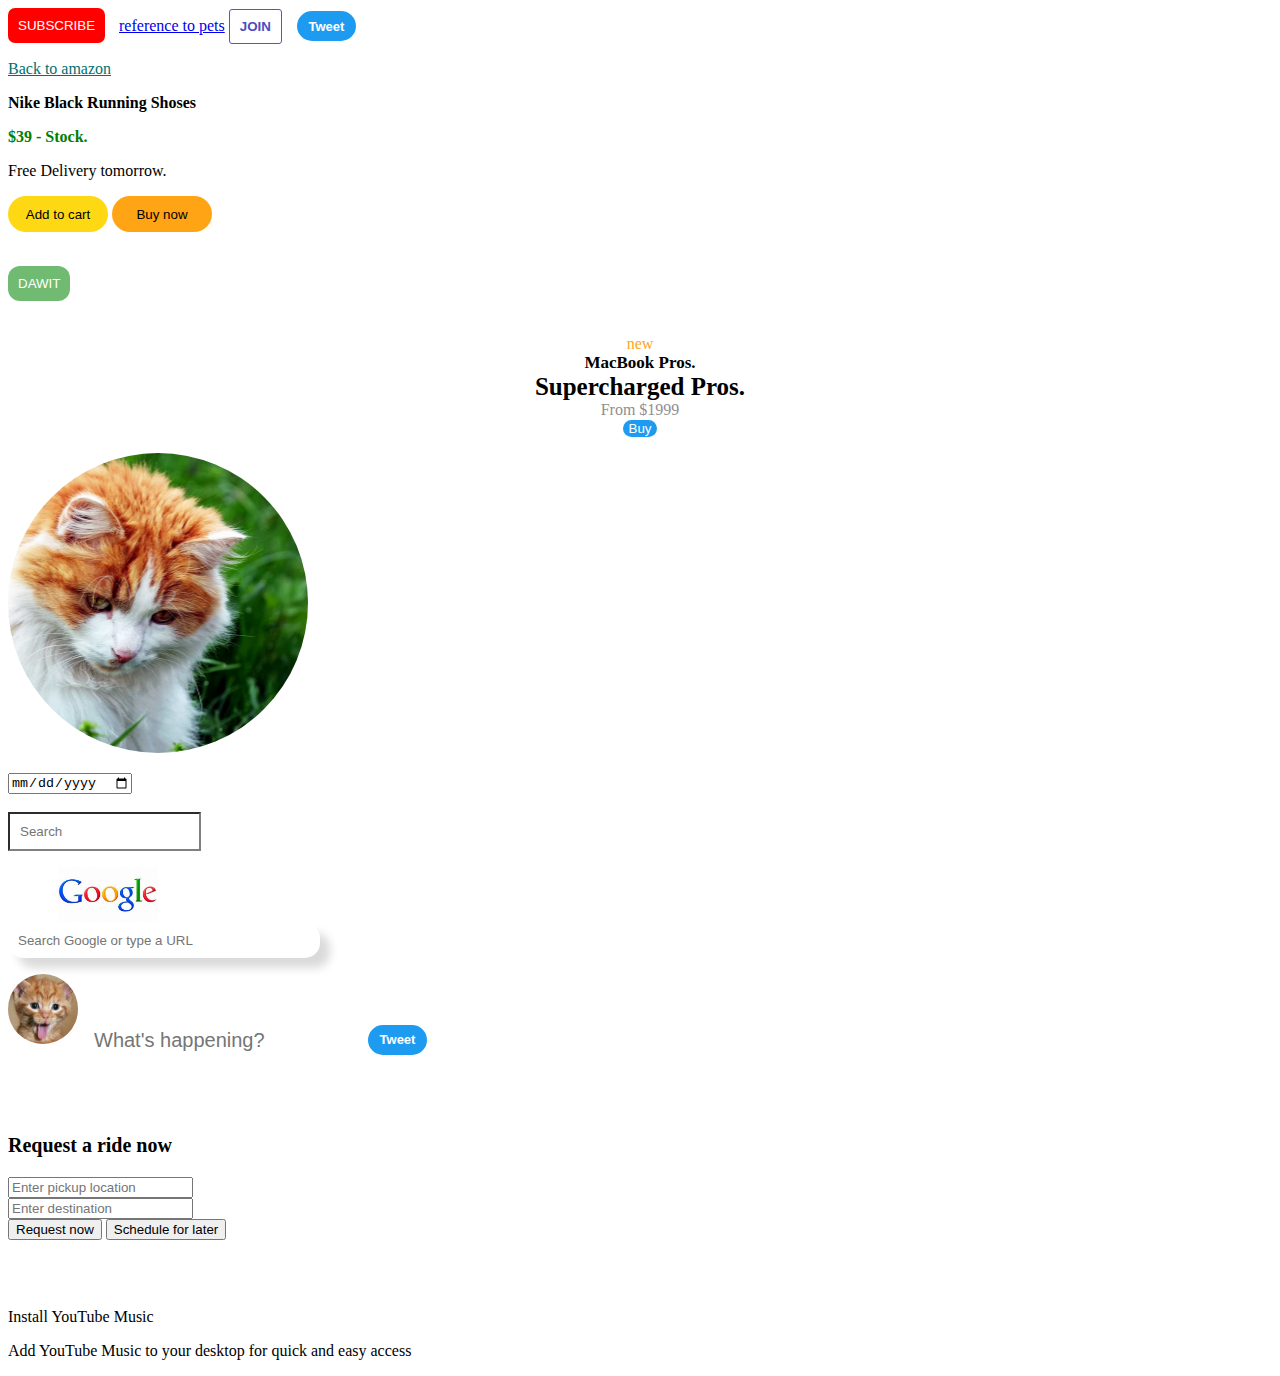
==== index.html @ d22ce183 "all things are just practice examples" ====
<!DOCTYPE html>
<html lang="en">
<head>
    <meta charset="UTF-8">
    <meta name="viewport" content="width=device-width, initial-scale=1.0">
    <title>MyPetstore</title>
    <link rel="stylesheet" href="style.css">
</head>
<body>
    <button class="hello">SUBSCRIBE</button>
    <a href="https://a-z-animals.com/pets/" target="_blank">reference to pets</a>
    <button class="join">JOIN</button>
    <button class="tweet">Tweet</button>
    <p></p>
    <a href="https://www.amazon.com/s?k=Jeans&rh=n%3A1040660%2Cn%3A1048188%2Cp_36%3A-5000&dc&ds=v1%3AZrh2YeJ%2Bmo6tc5p1QJD9idnCpBDTF2pKNTUbGqlhFKk&_encoding=UTF8&content-id=amzn1.sym.56e14e61-447a-443b-9528-4b285fddeeac&crid=1TZCO6ZC2HZVA&pd_rd_r=5b3f24d2-c4f4-41a7-9051-7443639966cb&pd_rd_w=PHX8A&pd_rd_wg=mqNbv&pf_rd_p=56e14e61-447a-443b-9528-4b285fddeeac&pf_rd_r=9XAN52NBRR9QG9ZRJJHF&qid=1684823801&rnid=2941120011&sprefix=jeans%2Caps%2C155&ref=pd_hp_d_atf_unk" style="color: rgb(0, 113,113);">Back to amazon</a>
    <p style="font-weight: bold;">Nike Black Running Shoses</p>
    <p style="color: green;font-weight: bold;">$39 - Stock.</p>
    <p>Free Delivery tomorrow.</p>
    <p>
        <button class="a">Add to cart</button>
        <button class="b">Buy now</button>
    </p>
    <br>
    <button class="c">DAWIT</button>
    <br><br>

    <p class="p">
        <span class="d">new</span><br>
        <span class="e">MacBook Pros.</span><br>
        <span class="f">Supercharged Pros.</span><br>
        <span class="g">From $1999</span><br>
        <button class="h">Buy</button>
        
    </p>

    <p>
         <img src="images/cat1.jpg" alt="This is my cute cat!!" class="c1">
    </p>
    <p>
        <input type="date" ><br><br>
        <input type="text" placeholder="Search" class="search">
    </p>

    <p>
        <img src="images/th.jpg" alt="Google" class="g1">
        <input type="text" placeholder="Search Google or type a URL " class="google">
    </p>

    <p>
        <img src="images/cat2.jpg" alt="cute!!" class="c2">
        <input type="text" placeholder="What's happening?" class="What">
        <button class="tweet" style="margin-left: 0px;">Tweet</button>
    </p>

    <br><br>
    <p>
        <p style="font-size: 20px;font-weight: bold;">Request a ride now</p>
        <input type="text" placeholder="Enter pickup location" class="Ub1"><br>
        <input type="text" placeholder="Enter destination" class="Ub1"><br>
        <button class="ub3">Request now</button>
        <button class="ub4">Schedule for later</button>
    </p><br><br>
    <div class="d1">
        <div>
            <p class="y2">Install YouTube Music</p>
            <p class="y1">Add YouTube Music to your desktop for quick and easy access</p>
        </div>

    </div>

</body>
</html>
---- style.css ----
.hello{
    background-color: red;
    color: white;
    padding-left: 10px;
    padding-right: 10px;
    padding-top: 10px;
    padding-bottom: 10px;
    
    border: none;
    border-radius: 7px;
    cursor: pointer;
    transition: background-color 0.15s,color 1s;   /*to smooth the transition*/
    vertical-align: top;
    margin-right: 10px;
}
.hello:hover{
    background-color: purple;
    color: red;

}
.join{
    background-color: white;
    border-color: rgb(82, 82, 220);
    border-style: solid;
    border-width: 1px;
    color: rgb(76, 76, 192);
    padding-left: 10px;
    padding-right: 10px;
    padding-top: 9px;
    padding-bottom: 9px;
    font-weight: bold;
   
    border-radius: 3px;
    cursor: pointer;
}
.join:hover{
   background-color: rgb(76, 76, 192);
   color:white;
}
.tweet{
    background-color: rgb(29, 155, 240);
    border-radius: 18px;
    color: white;
    height: 36px;
    width: 65px;
    border: none;
    font-family: Arial, Helvetica, sans-serif;
    border-style: solid;
    font-weight: bold;
    font-size: 13px;
    cursor: pointer;/*inorder to show the pointer when we hover*/
    margin-left: 8px; 
    transition: box-shadow 0.15;  /*we can use even the box shadow for taransition*/ 
}
.tweet:hover{
    box-shadow: 5px 5px 5px rgba(0, 0, 0, 0.15);
}
.a{
    color: black;
    height: 36px;
    width: 100px;
    background-color: rgb(255, 216,20);
    border: none;
    border-radius: 18px; 
    transition: opacity 0.15s;          
}
.b{
    color: black;
    height: 36px;
    width: 100px;
    background-color: rgb(255, 164,20);
    border: none;
    border-radius: 18px;
    transition: opacity 0.15s;          

}
.b:hover{
    opacity: 0.7;
    box-shadow:     5px 5px 5px rgba(0, 0, 0, 0.15);

}
.b:active{
    opacity: 0.3;
    box-shadow:     5px 5px 5px rgba(0, 0, 0, 0.15);

}
.a:hover{
    opacity: 0.7;
    box-shadow:     5px 5px 5px rgba(0, 0, 0, 0.15);

}
.a:active{
    opacity: 0.3;
    box-shadow:     5px 5px 5px rgba(0, 0, 0, 0.15);

}
.c{
    background-color: rgba(11, 136, 11, 0.581);
    color: white;
    padding-left: 10px;
    padding-right: 10px;
    padding-top: 10px;
    padding-bottom: 10px;
    border-radius: 12px;
    border: none;
    transition:padding 1s ,fontsize 1s ;
}
.c:hover{
    padding-top: 35px;
    padding-left: 35px;
    font-size: 20px;
}
.p{
    text-align: center;
}
.d{
    color:rgb(255, 164,20) ;
}
.e{
    font-size: 17px;
    font-weight: bold;
}
.f{
    font-size: 25px;
    font-weight: bold;
}
.g{
    color: rgb(145, 142, 142);
}
.h{
    color: white;
    background-color: rgb(29, 155, 240);
    border: none;
    border-radius: 10px;
}
.h:hover{
    color:  rgb(29, 155, 240);
    background-color: white;
    box-shadow: 10px 10px 10px rgba(0, 0, 0, 0.15);
}
.c1{
    width: 300px;
    height: 300px;
    object-fit: cover;
    border-radius: 50%; 

}
.search{
    border-color:gray;
    padding-top: 10px;
    padding-bottom: 10px;
    padding-left: 10px;
}

.google{
    width: 300px;
    padding-top: 10px;
    padding-bottom: 10px;
    padding-left: 10px;
    border-radius: 15px;
    color: grey;
    font-family: Arial, Helvetica, sans-serif;
    border: none;
    box-shadow: 10px 10px 10px rgba(0, 0, 0, 0.15);
}
.c2{
    width: 70px;
    height: 70px;
    object-fit: cover;
    border-radius: 50%;
    margin-bottom: 0px;
    
}

.g1{
    width: 100px;
    margin-left: 50px;
}

.google,.g1{
    display: block;
}
.What{
    margin-left: 10px;
    margin-top: 0px;
    padding-top: 10px;
    padding-bottom: 10px;
    font-size: 20px;
    vertical-align:middle;
    border:none
}
.ub1{
    padding-top: 30px;
}

.dl{
    font-size: 100px;
}
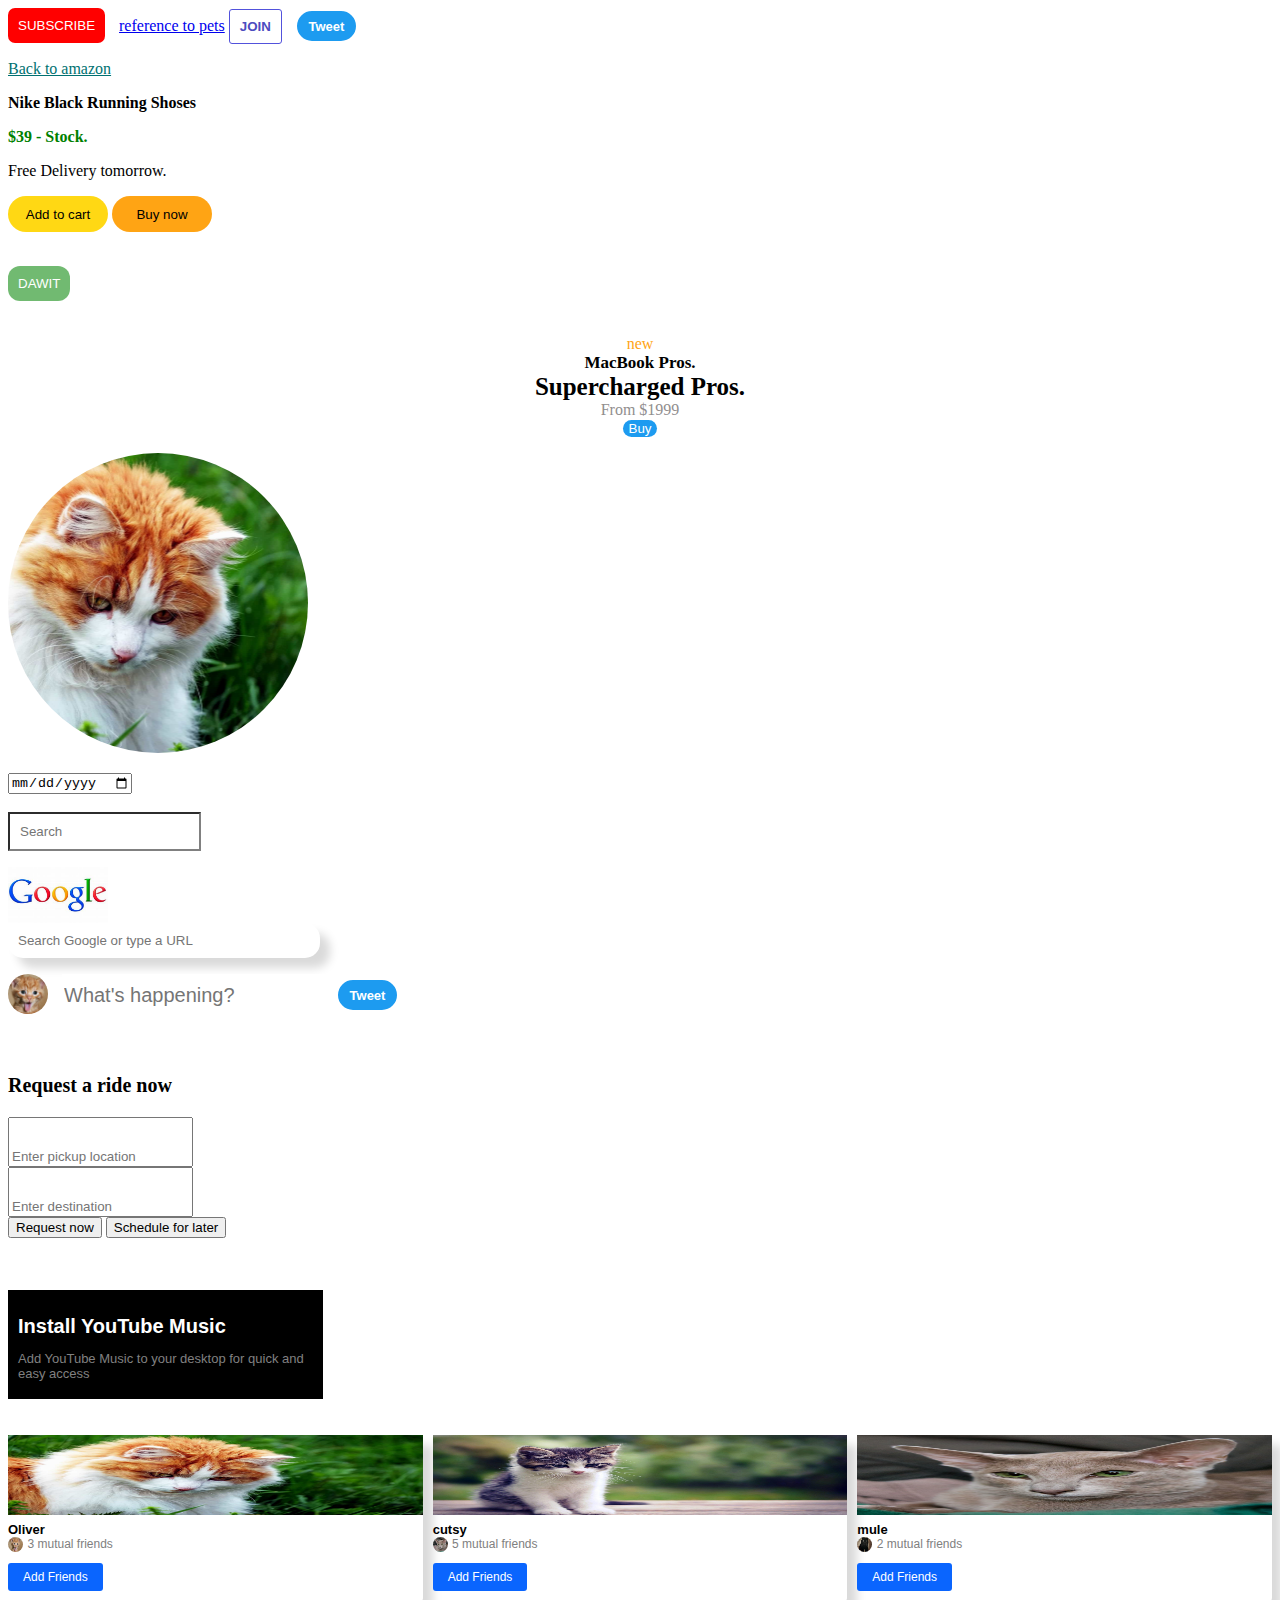
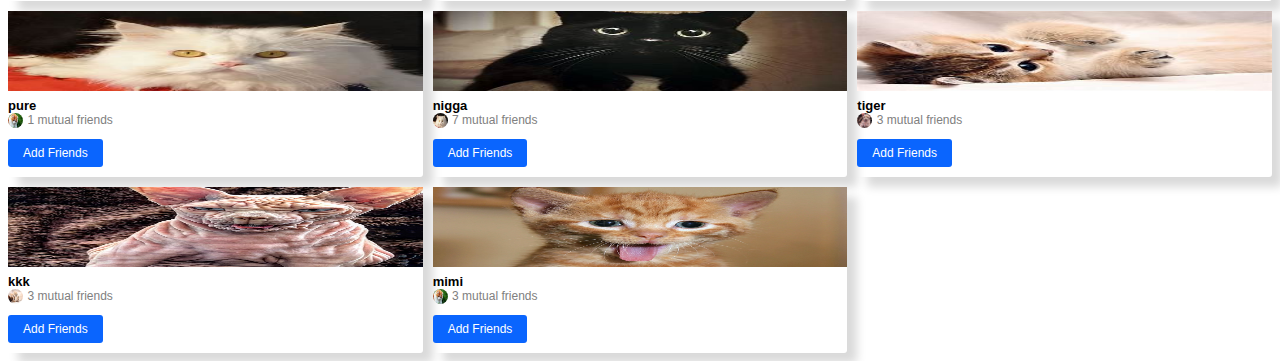
==== commit 6fa22764: "Day two of html and practice" ====
--- a/index.html
+++ b/index.html
@@ -46,11 +46,18 @@
         <input type="text" placeholder="Search Google or type a URL " class="google">
     </p>
 
-    <p>
-        <img src="images/cat2.jpg" alt="cute!!" class="c2">
-        <input type="text" placeholder="What's happening?" class="What">
-        <button class="tweet" style="margin-left: 0px;">Tweet</button>
-    </p>
+
+
+    <div class="tw">
+        <div class="cat">        <img src="images/cat2.jpg" alt="cute!!" class="c2">
+</div>
+<div class="in"> <input type="text" placeholder="What's happening?" class="What">
+        <button class="tweet" style="margin-left: 0px;">Tweet</button></div>
+       
+    </div>
+
+
+
 
     <br><br>
     <p>
@@ -66,7 +73,140 @@
             <p class="y1">Add YouTube Music to your desktop for quick and easy access</p>
         </div>
 
-    </div>
-
+    </div><br><br>
+    <div class="ff">
+    <div class="ff1">
+        <img src="images/cat1.jpg" alt="cat 1" class="ffi1">
+        <p class="g1">
+            Oliver
+        </p>
+        <div class="fn">
+            <img src="images/cat2.jpg" alt="cat2" style="width: 15px; height: 15px;border-radius: 50%;">
+            <p class="g2">
+            3 mutual friends
+        </p>
+    </div>
+        <button class="bf">
+            Add Friends
+        </button>
+
+    </div>
+    <div class="ff1">
+        <img src="images/cat3.jpg" alt="cat 2" class="ffi1">
+        <p class="g1">
+            cutsy
+        </p>
+        <div class="fn">
+            <img src="images/cat4.jpg" alt="cat2" style="width: 15px; height: 15px;border-radius: 50%;">
+            <p class="g2">
+            5 mutual friends
+        </p>
+    </div>
+        
+        <button class="bf">
+            Add Friends
+        </button>
+
+    </div>
+    <div class="ff1">
+        <img src="images/cat4.jpg" alt="cat 1" class="ffi1">
+        <p class="g1">
+            mule
+        </p>
+        <div class="fn">
+            <img src="images/cat6.jpg" alt="cat2" style="width: 15px; height: 15px;border-radius: 50%;">
+            <p class="g2">
+            2 mutual friends
+        </p>
+    </div>
+        <button class="bf">
+            Add Friends
+        </button>
+
+    </div>
+    <div class="ff1">
+        <img src="images/cat5.jpg" alt="cat 2" class="ffi1">
+        <p class="g1">
+            pure
+        </p>
+        <div class="fn">
+            <img src="images/cat1.jpg" alt="cat2" style="width: 15px; height: 15px;border-radius: 50%;">
+            <p class="g2">
+            1 mutual friends
+        </p>
+    </div>
+        
+        <button class="bf">
+            Add Friends
+        </button>
+
+    </div>
+    <div class="ff1">
+        <img src="images/cat6.jpg" alt="cat 1" class="ffi1">
+        <p class="g1">
+            nigga
+        </p>
+        <div class="fn">
+            <img src="images/cat5.jpg" alt="cat2" style="width: 15px; height: 15px;border-radius: 50%;">
+            <p class="g2">
+            7 mutual friends
+        </p>
+    </div>
+        <button class="bf">
+            Add Friends
+        </button>
+
+    </div>
+    <div class="ff1">
+        <img src="images/cat7.jpg" alt="cat 2" class="ffi1">
+        <p class="g1">
+            tiger
+        </p>
+        <div class="fn">
+            <img src="images/cat8.jpg" alt="cat2" style="width: 15px; height: 15px;border-radius: 50%;">
+            <p class="g2">
+            3 mutual friends
+        </p>
+    </div>
+        
+        <button class="bf">
+            Add Friends
+        </button>
+
+    </div>
+    <div class="ff1">
+        <img src="images/cat8.jpg" alt="cat 1" class="ffi1">
+        <p class="g1">
+            kkk
+        </p>
+        <div class="fn">
+            <img src="images/cat7.jpg" alt="cat2" style="width: 15px; height: 15px;border-radius: 50%;">
+            <p class="g2">
+            3 mutual friends
+        </p>
+    </div>
+        <button class="bf">
+            Add Friends
+        </button>
+
+    </div>
+    <div class="ff1">
+        <img src="images/cat2.jpg" alt="cat 2" class="ffi1">
+        <p class="g1">
+            mimi
+        </p>
+        <div class="fn">
+            <img src="images/cat1.jpg" alt="cat2" style="width: 15px; height: 15px;border-radius: 50%;">
+            <p class="g2">
+            3 mutual friends
+        </p>
+    </div>
+        
+        <button class="bf">
+            Add Friends
+        </button>
+
+    </div>
+            </div>
 </body>
 </html>
--- a/style.css
+++ b/style.css
@@ -165,12 +165,10 @@
     box-shadow: 10px 10px 10px rgba(0, 0, 0, 0.15);
 }
 .c2{
-    width: 70px;
-    height: 70px;
+    width: 40px;
+    height: 40px;
     object-fit: cover;
     border-radius: 50%;
-    margin-bottom: 0px;
-    
 }
 
 .g1{
@@ -190,14 +188,92 @@
     vertical-align:middle;
     border:none
 }
-.ub1{
+.cat{
+    display: inline-block;
+    
+}
+.in{
+    vertical-align: top;
+    display: inline-block;
+}
+
+
+.Ub1{
     padding-top: 30px;
 }
-
-.dl{
-    font-size: 100px;
-}
-
-
-
-
+.d1{
+    padding: 5px;
+    background-color: black;
+    color: white;
+    width: 300px;
+    font-family: Arial, Helvetica, sans-serif;
+    padding-left: 10px;
+    padding-bottom: 5px;
+}
+.y2{
+    font-size: 20px;
+    font-weight: bold;
+    padding-bottom: 0px;
+    margin-bottom: 0px;
+}
+.y1{
+    color: gray;
+    padding-top: 0px;
+    font-size: 13px;
+}
+
+.ff1{
+    font-family: Arial, Helvetica, sans-serif;
+    box-shadow: 10px 10px 10px rgba(0, 0, 0, 0.15);
+    display: inline-block;
+    padding-bottom: 10px;
+    border-radius: 3px;
+
+
+}
+.ffi1{
+    width: 100%;
+    height: 80px;
+}
+.g1{
+    font-weight: bold;
+    margin-left: 0px;
+    margin-top: 3px;
+    margin-bottom: 0px;
+    font-size: 13px;
+}
+.g2{
+    font-size: 12px;
+    color: grey;
+    margin-top: 0px;
+    display: inline-block;
+    vertical-align: top;
+
+}
+.bf{
+    padding-top: 7px;
+    padding-left: 15px;
+    padding-right: 15px;
+    padding-bottom: 7px;
+    background-color: rgb(10, 101, 254);
+    border: none;
+    border-radius: 3px;
+    color: white;
+    font-family: Arial, Helvetica, sans-serif;
+    font-size: 12px;
+}
+.ff{
+    display: grid;
+    grid-template-columns: 1fr 1fr 1fr;
+    column-gap: 10px;
+    row-gap: 10px;
+}
+
+
+
+
+
+
+
+
+
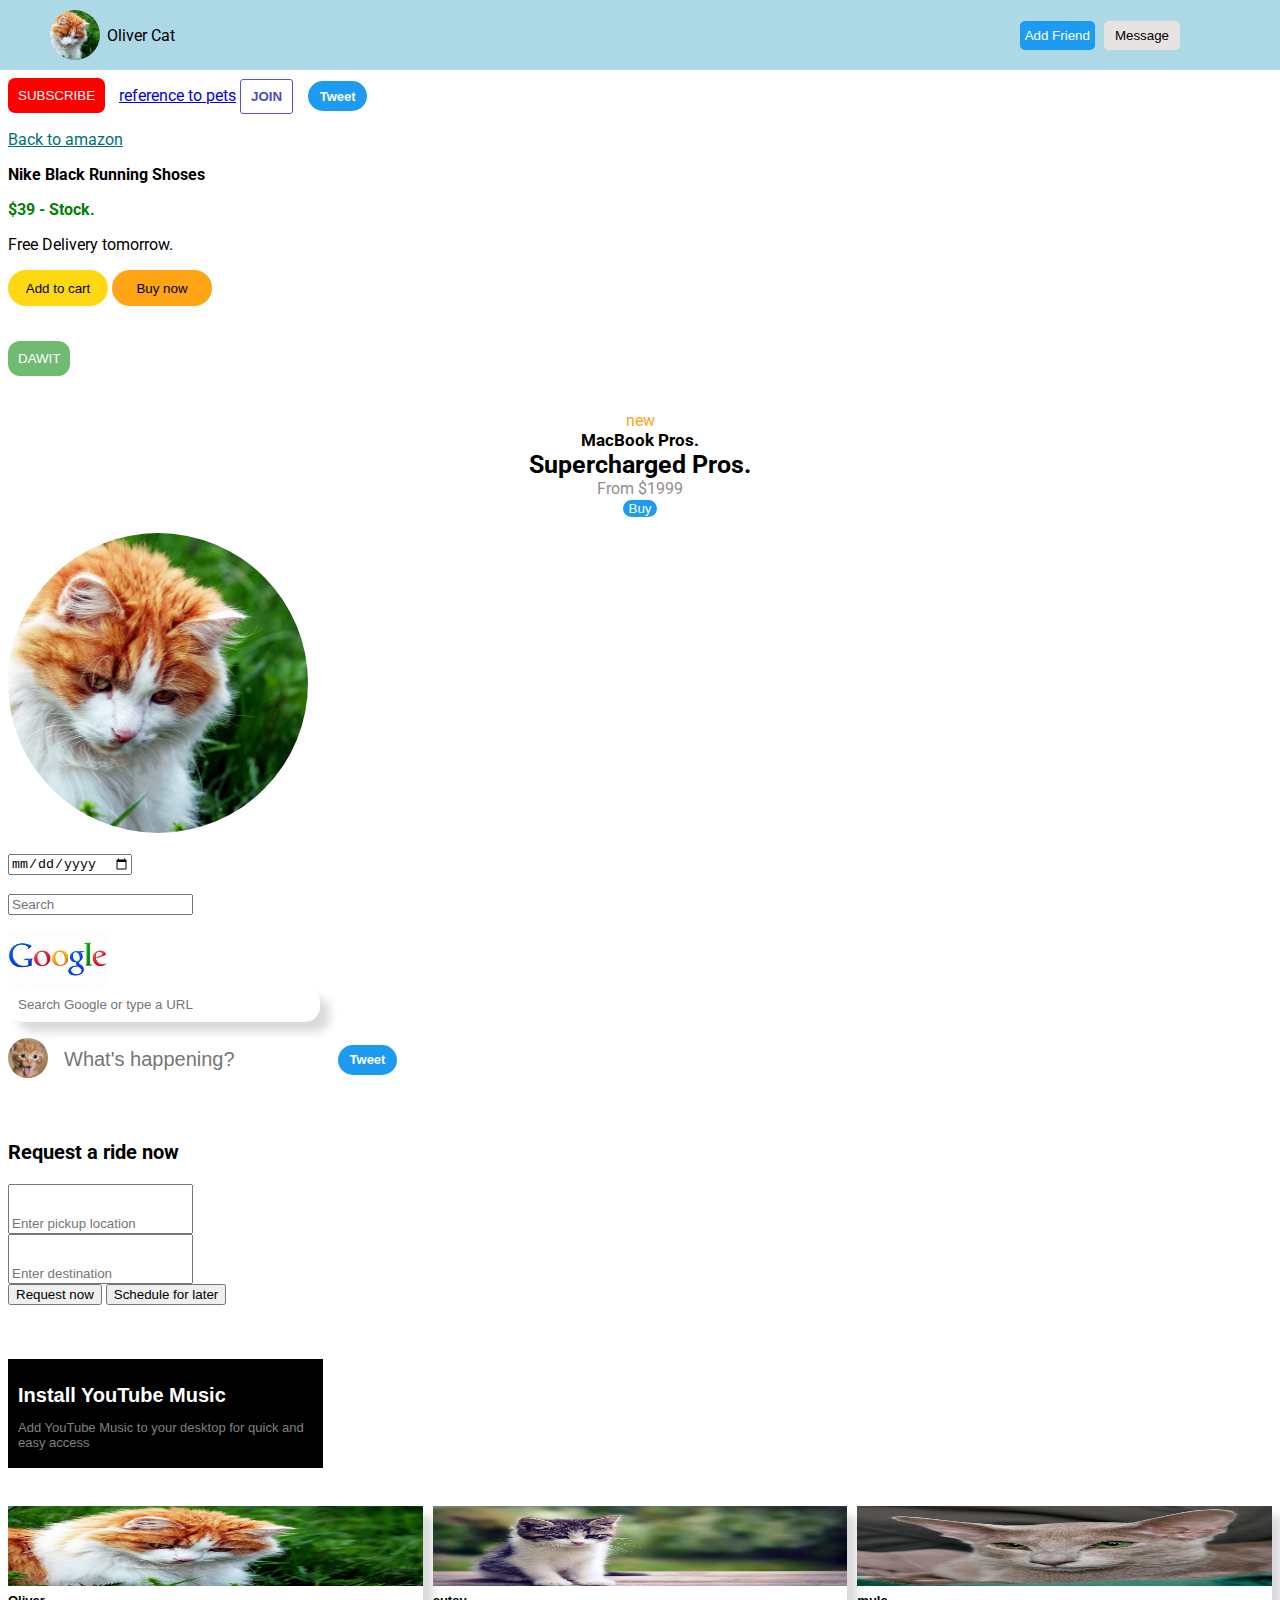
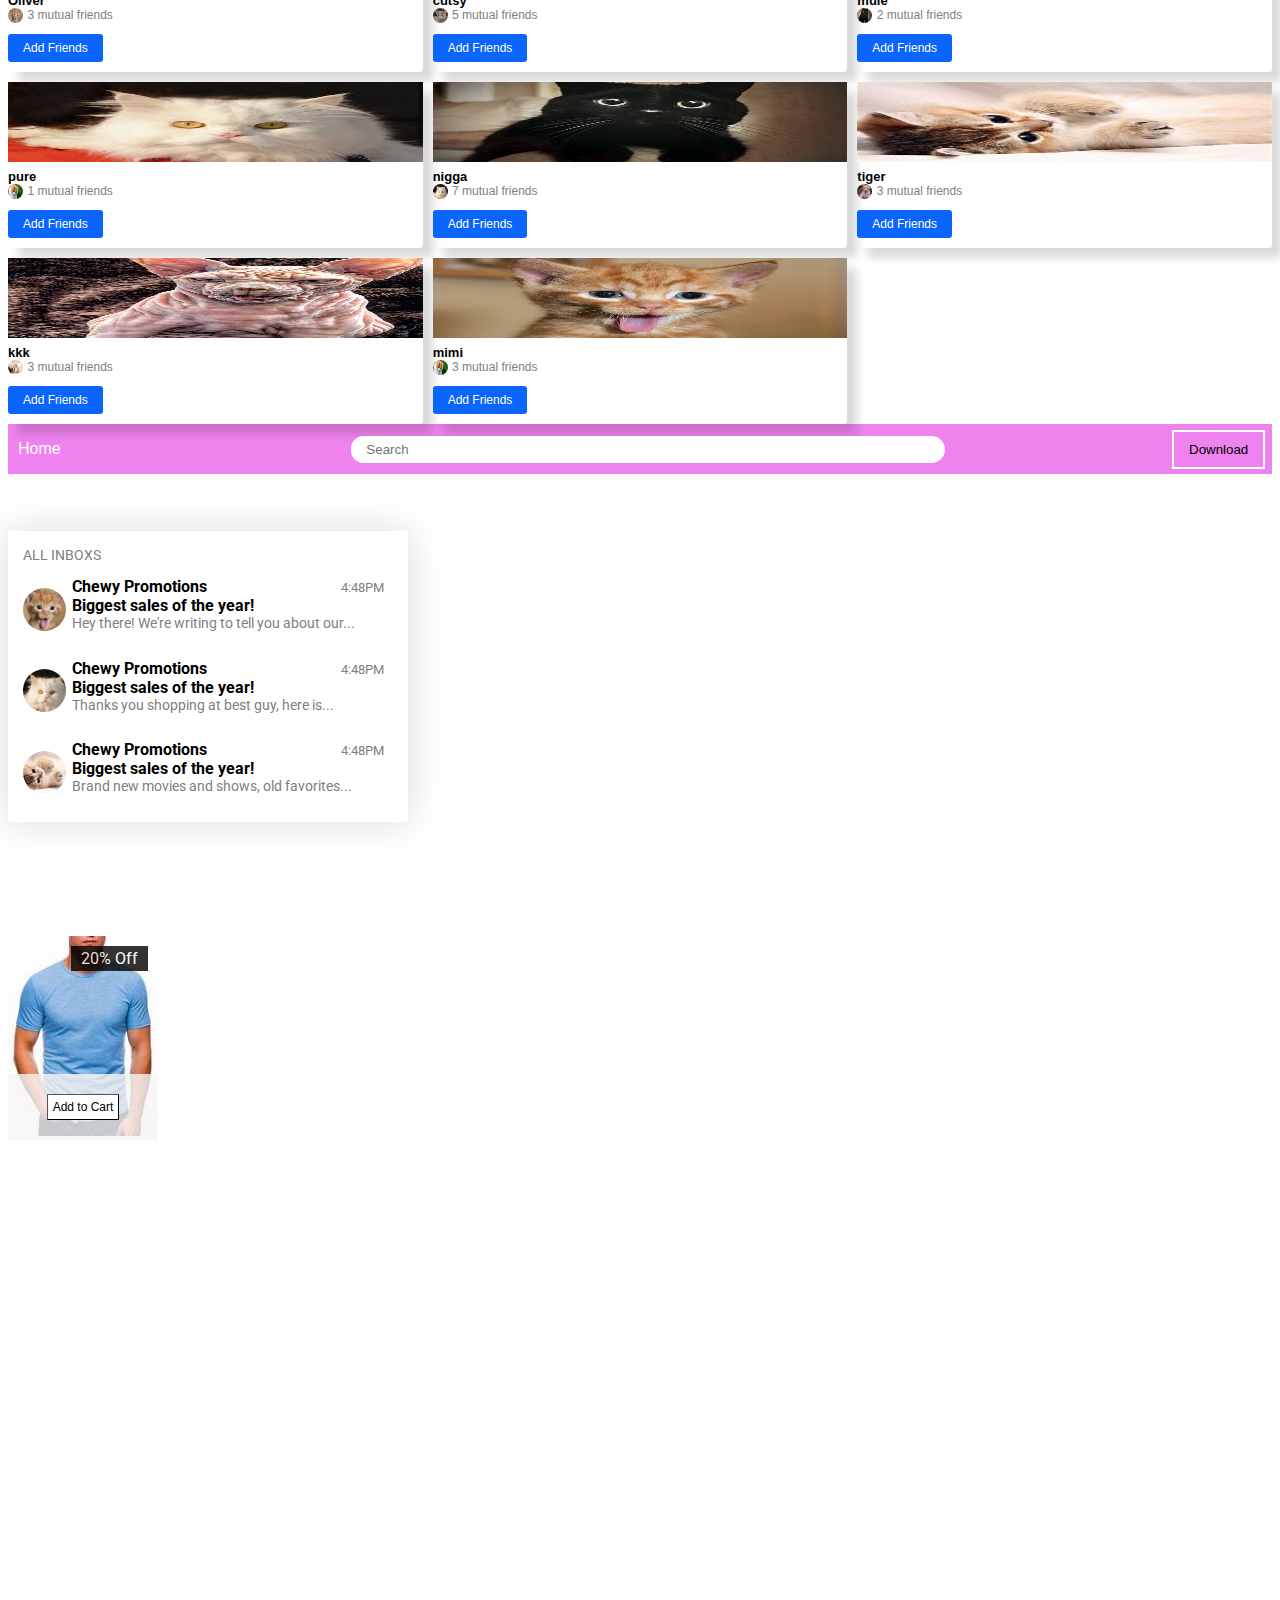
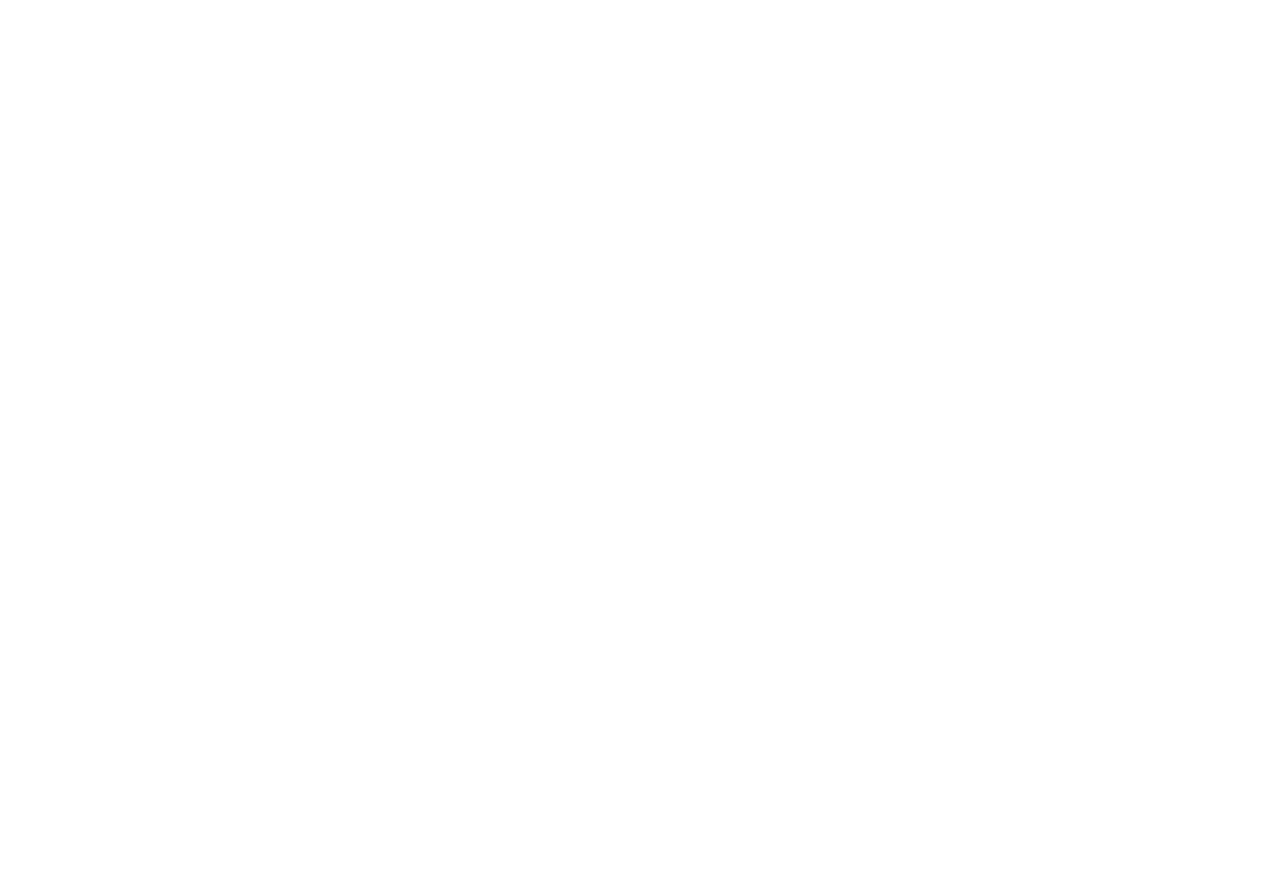
==== commit d91676e2: "Final commit to practices in one page" ====
--- a/index.html
+++ b/index.html
@@ -5,8 +5,11 @@
     <meta name="viewport" content="width=device-width, initial-scale=1.0">
     <title>MyPetstore</title>
     <link rel="stylesheet" href="style.css">
+    <link rel="preconnect" href="https://fonts.googleapis.com">
+<link rel="preconnect" href="https://fonts.gstatic.com" crossorigin>
+<link href="https://fonts.googleapis.com/css2?family=Roboto:ital,wght@0,100;0,300;0,400;0,500;0,700;0,900;1,100;1,300;1,400;1,500;1,700;1,900&display=swap" rel="stylesheet">
 </head>
-<body>
+<body style="height: 4000px;font-family: roboto;padding-top:70px ;">
     <button class="hello">SUBSCRIBE</button>
     <a href="https://a-z-animals.com/pets/" target="_blank">reference to pets</a>
     <button class="join">JOIN</button>
@@ -208,5 +211,118 @@
 
     </div>
             </div>
+
+            <div class="header">
+                <div class="left">Home</div>
+                <div class="middle"><div style="background-color: white;padding-right: 400px;border-radius: 20px;flex: 1;display: flex;">  <input type="text" placeholder="Search" class="sch" >
+</div>
+                </div>
+                <div class="right">
+                    <button class="download">
+                        Download
+                    </button>
+                </div>
+            </div>
+            <br>
+            <br>
+            <br>
+            <div class="allcontainer">
+                <div class="container">
+                    <div class="content1">
+                        <p> ALL INBOXS </p>
+                    </div>
+    
+                    <div class="contentall">
+                        <div class="content2">
+                            <img src="images/cat2.jpg" alt="back cat" class="Black">
+    
+                    </div>
+                    <div class="content3">
+                        <p class="p1">
+                            Chewy Promotions  <span style="color: grey;margin-left: 130px; font-size: 13px;font-weight: 400;">4:48PM</span> Biggest sales of the year!
+                        </p>
+                        <p class="p2">
+                            Hey there! We're writing to tell you about our...
+    
+                        </p>
+    
+    
+                    </div>
+                </div>
+
+                <div class="contentall">
+                    <div class="content2">
+                        <img src="images/cat5.jpg" alt="back cat" class="Black">
+
+                </div>
+                <div class="content3">
+                    <p class="p1">
+                        Chewy Promotions  <span style="color: grey;margin-left: 130px; font-size: 13px;font-weight: 400;">4:48PM</span> Biggest sales of the year!
+                    </p>
+                    <p class="p2">
+                        Thanks you shopping at best guy, here is...
+
+                    </p>
+
+
+                </div>
+            </div>
+
+            <div class="contentall">
+                <div class="content2">
+                    <img src="images/cat7.jpg" alt="back cat" class="Black">
+
+            </div>
+            <div class="content3">
+                <p class="p1">
+                    Chewy Promotions  <span style="color: grey;margin-left: 130px; font-size: 13px;font-weight: 400;">4:48PM</span> Biggest sales of the year!
+                </p>
+                <p class="p2">
+                    Brand new movies and shows, old favorites...
+
+                </p>
+
+
+            </div>
+        </div>
+                </div>
+            </div>
+            <br><br><br>
+
+            <!--another one-->
+   <div class="top">
+    <div class="timg" >
+        <img src="images/cat1.jpg" alt="Top image" class="tmg">
+        <p>Oliver Cat</p>
+    </div>
+
+    <div class="tbtn">
+        <button class="but1">Add Friend</button>
+        <button class="but2">Message</button>
+
+    </div>
+
+   </div> <br><br><br>
+   <div class="shirt">
+    <img src="images/shirt.jpg" alt="New Shirt" class="shirt-image">
+    <div class="discount">
+        20% Off
+
+    </div>
+    <div class="cart">
+        <button class="addcart">Add to Cart</button>
+    </div>
+
+   </div>
+   <br><br><br><br>
+
+   <div>
+    
+   </div>
+   
+   
+            
+            
+            
 </body>
 </html>
--- a/style.css
+++ b/style.css
@@ -146,12 +146,7 @@
     border-radius: 50%; 
 
 }
-.search{
-    border-color:gray;
-    padding-top: 10px;
-    padding-bottom: 10px;
-    padding-left: 10px;
-}
+
 
 .google{
     width: 300px;
@@ -269,11 +264,210 @@
     row-gap: 10px;
 }
 
-
-
-
-
-
-
-
-
+.header{
+    display: flex;
+    flex-direction: row;
+    height: 50px;
+    justify-content: space-between;
+    align-items: center;
+    background-color:violet;
+    font-family: Arial, "Helvetica Neue", Helvetica, sans-serif;
+
+
+}
+.left{
+    margin-right: 10px;
+    color: white;
+    padding-left: 10px;
+    
+
+}
+.middle{
+    flex: 1;
+    max-width: 500px;
+    display: flex;
+}
+.right{
+    width: 130px;
+    margin-left: 10px;
+
+}
+.sch{
+    height: 25px;
+    border-radius: 12.5px;
+    border: none;
+    padding-left: 15px;
+    flex: 1;
+}
+.download{
+    margin-left: 30px;
+    padding-left: 15px;
+    padding-right: 15px;
+    padding-top: 10px;
+    padding-bottom: 10px;
+    background-color: violet;
+    border-color: white;
+    border-style: solid;
+}
+.container{
+    display: block;
+    width: 400px;
+    border-width: 1px;
+    border-radius: 3px;
+    box-shadow: 0px 0px 40px rgba(0, 0, 0, 0.15);
+    margin-top: 0px;
+    margin-bottom: 0px;
+
+
+}
+.content1{
+    color: gray;
+    padding-left: 15px;
+    font-weight: 10px;
+    font-size: 14px;
+    padding-top: 2px;    
+
+}
+.content2{
+    padding-left: 15px;
+    padding-right: 6px;
+
+    
+}
+.content3{
+    
+}
+.contentall{
+    display: flex;
+    align-items: center;
+    padding-bottom: 14px;
+
+}
+.Black{
+    width: 43px;
+    object-fit: cover;
+    height: 43px;
+    border-radius: 50%;
+}
+.p1{
+    font-weight: bold;
+    margin-bottom: 0px;
+    margin-top: 0;
+
+}
+.p2{
+    margin-top:0px;
+    font-weight: 400;
+    color: grey;
+    font-size: 13.5px;
+    padding-top: 0px;
+
+}
+.top{
+    display: flex;
+    background-color: lightblue;
+    align-items: center;
+    position: fixed;
+    top: 0px;
+    left: 0px;
+    right: 0px;
+    justify-content: space-between;
+    height: 70px;
+    z-index: 100;
+}
+.tmg{
+    width: 50px;
+    object-fit: cover;
+    height: 50px;
+    border-radius: 50%;
+    margin-right: 7px;
+}
+.tbtn{
+    margin-right: 100px;
+}
+.but1{
+    padding-top: 7px;
+    padding-bottom: 7px;
+    padding-left: 5px;
+    padding-right: 5px;
+    background-color:  rgb(29, 155, 240);
+    border: none;
+    border-radius: 5px;
+    color: white;
+
+}
+.but2{
+    padding-top: 7px;
+    padding-bottom: 7px;
+    padding-left: 11px;
+    padding-right: 11px;
+    background-color: rgb(232, 227, 227);
+    border: none;
+    border-radius: 5px;
+    margin-left: 5px;
+
+}
+.timg{
+    margin-left: 50px;
+    display: flex;
+}
+
+.shirt{
+    width: 150px;
+    position: relative;
+}
+.shirt-image{
+    width: 150px;
+    object-fit: cover;
+}
+.discount{
+    background-color: black;
+    color: white;
+    opacity: 0.8;
+    position: absolute;
+    top: 10px;
+    right: 10px;
+    padding-left: 10px;
+    padding-right: 10px;
+    padding-top: 3px;
+    padding-bottom: 3px;
+}
+.cart{
+    position:absolute;
+    background-color: white;
+    color: black;
+    background-color: rgba(248, 245, 245, 0.8);
+    bottom: 0px;
+    left: 0px;
+    right: 0px;
+    padding: 20px;
+    display: flex;
+    justify-content: center;
+    
+
+
+}
+.addcart{
+    opacity: 1;
+    background-color: white;
+    color: black;
+    border-width: 1.5px;
+    padding-left: 5px;
+    padding-right: 5px;
+    padding-top: 5px;
+    padding-bottom: 5px;
+    font-size: 12px;
+}
+
+
+
+
+
+
+
+
+
+
+
+
+
